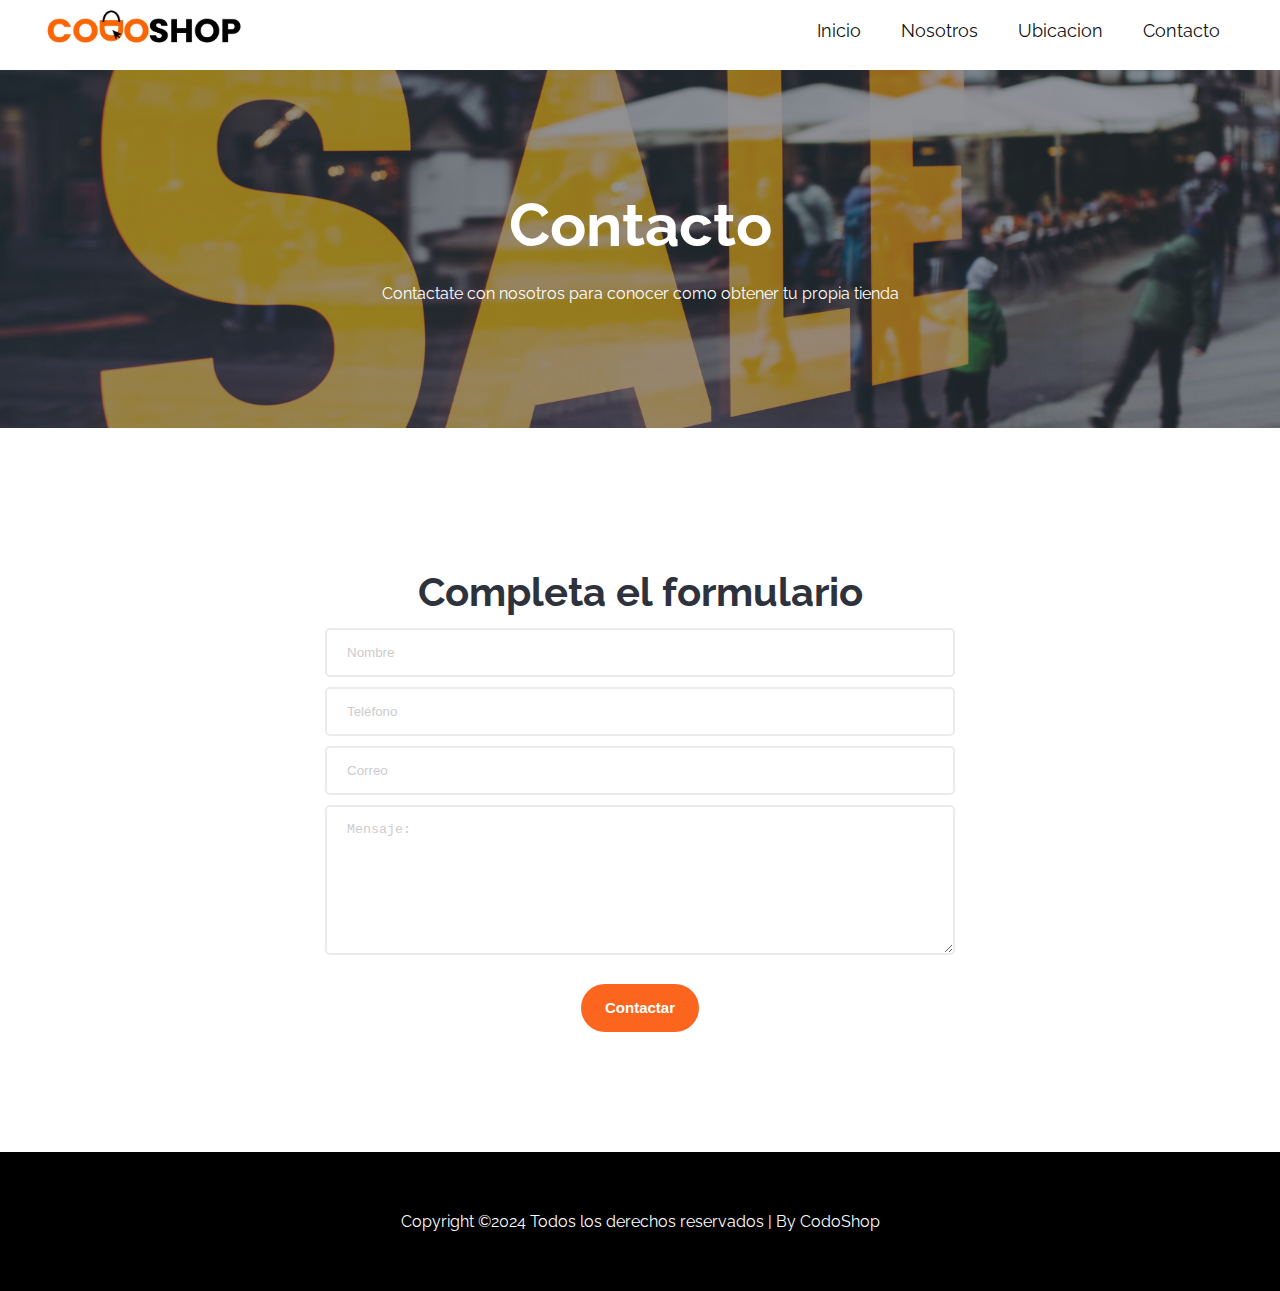
==== contacto.html @ e2a41a15 "segundo commit" ====
<!DOCTYPE html>
<html lang="en">
<head>
    <meta charset="UTF-8">
    <meta name="viewport" content="width=device-width, initial-scale=1.0">
    <title>Contacto</title>
    <link rel="shortcut icon" href="img/faviconico.ico" type="image/x-icon">
    <link rel="stylesheet" href="estilo.css">

</head>
<body>

    <header class="header">

        <div class="menu container-nav">
            <a href="index.html" class="logo"><img src="img/logocodoshop.jpg" alt=""></a>
            <input type="checkbox" id="menu" />
            <label for="menu">
                <img src="img/menu.png" class="menu-icono" alt="menu">
            </label>

            <nav class="navbar">
                <ul>
                    <li><a href="index.html">Inicio</a></li>
                    <li><a href="nosotros.html">Nosotros</a></li>
                    <li><a href="ubicacion.html">Ubicacion</a></li>
                    <li><a href="contacto.html">Contacto</a></li>
                </ul>
            </nav>

        </div>
    </header>


 <main>   
    <section class="page-header-section about-1">
        <div class="section-header-wrapper no-padding-bottom">
            <h1 class="title white-text">Contacto</h1>
            <p class="section-description white-text">
                Contactate con nosotros para conocer como obtener tu propia tienda
            </p>
        </div>
    </section>

    <section class="section">
        <div class="section-header-wrapper section-header-wrapper-form no-padding-bottom">
            <h2 class="section-header">Completa el formulario</h2>
    
            <div class="formulario">
                <form action="https://formspree.io/f/mknlykzz" method="POST" class="form" id="formulario"
                    onsubmit="return false;">
    
                
                    <input type="text" name="nombre" id="nombre" placeholder="Nombre">
                    <p class="error" id="error-nombre"></p>
    
                  
                    <input type="text" name="tel" id="tel" placeholder="Teléfono">
                    <p class="error" id="error-telefono"></p>
    
                    
                    <input type="text" name="mail" id="mail" placeholder="Correo">
                    <p class="error" id="error-mail"></p>
    
                   
                    <textarea name="coment" id="coment" placeholder="Mensaje:"></textarea>
                    <p class="error" id="error-comentario"></p>
    
                    <button type="submit" onclick="validarFormulario()" class="button contact-ready-button w-button">Contactar</button>
    
                </form>
    
            </div>
        </div>
    </section>

</main> 

<footer class="footer">
    <span>
        Copyright &copy;2024 Todos los derechos reservados | By CodoShop
    </span>
</footer>
    <script src="js/valida-form.js"></script>
</body>
</html>
---- estilo.css ----
@import url('https://fonts.googleapis.com/css2?family=Raleway:wght@300;400;700&family=Satisfy&display=swap');

*{
    margin: 0;
    padding: 0;
    box-sizing: border-box;
    text-decoration: none;
    list-style-type: none;
}


body{
    font-family: 'Raleway', sans-serif;
}
.container-nav {
    max-width: 1200px;
    margin: 0 auto;
}


.header {
    display: flex;
    align-items: center;
    background-color: #fff;
    padding: 35px 0;
}

.menu   {
    position: absolute;
    top: 0;
    left: 0;
    right: 0;
    display: flex;
    align-items: center;
    justify-content: space-between;
}

.logo{
    font-size: 25px;
    color: #111;
    text-transform: uppercase;
    font-weight: 800;
}

.logo img {
    width: 200px;
    margin: 5px 5px 0 5px;
}


.menu .navbar ul li {
    position: relative;
    float: left;
}

.menu .navbar ul li a {
    font-size: 18px;
    padding: 20px;
    color: #111;
    display: block;
}

#menu {
    display: none;
}

.menu-icono {
    width: 25px;
}

.menu label {
    cursor: pointer;
    display: none;
}

.submenu {
    position: relative;
}

.submenu #carrito {
    display: none;
}

.submenu:hover #carrito {
    display: block;
    position: absolute;
    right: 0;
    backdrop-filter: blur(10px);
    top: 100%;
    z-index: 1;
    background-color: #4e4b5076;
    padding: 20px;
    min-width: 400px;
}


table {
    width: 100%;
}

th, td {
    color: #fff;
}

.borrar {
    background-color: #111;
    border-radius: 50%;
    padding: 5px 10px;
    text-decoration: none;
    color: #fff;
    font-weight: 800;
    cursor: pointer;
}



.container{
    width: 90%;
    min-height: 70vh;
    max-width: 1200px;
    margin: 0 auto;
    overflow: hidden;
}

.icons{
    position: absolute;
    display: none;
    font-size: 2.8rem;
    cursor: pointer;
}

#check{
    display: none;
   }


.slider-container {
    width: auto;
    margin: auto;
    overflow: hidden;
    position: relative;
    border-color: #d45500;
}

.slider{
    background-color: #fff;

    display: flex;
    width: 100%;
    transition: transform 2s ease-in-out;
}

.slider img {
    width: 100%;

}

.tiendas-container {
    display: flex;
    display: flex;
    flex-wrap: wrap; 
    justify-content: space-between; 
    gap: 20px; 
    padding: 20px;
}

.tienda {
    border: 1px solid #ddd;
    border-radius: 10px;
    padding: 20px;
    margin: 20px;
    width: 300px;
    text-align: center;
    box-shadow: 0px 4px 8px rgba(0, 0, 0, 0.1);
    transition: transform 0.3s ease;
    flex-direction: column;
}

.tienda:hover {
    transform: translateY(-10px);
}

.slider-tiendas {
    position: relative;
    width: 100%;
    height: 200px;
    overflow: hidden;
    border-radius: 10px;
}

.tienda-img {
    max-width: 100%;
    height: auto;
    
    display: none;
    transition: opacity 0.5s ease;
}

.tienda-img.active {
    display: block;
    opacity: 1;
}

button.prev, button.next {
    position: absolute;
    top: 50%;
    transform: translateY(-50%);
    background-color: rgba(0, 0, 0, 0.5);
    color: white;
    border: none;
    padding: 10px;
    cursor: pointer;
    border-radius: 50%;
    font-size: 20px;
}

button.prev {
    left: 10px;
}

button.next {
    right: 10px;
}

button.prev:hover, button.next:hover {
    background-color: rgba(0, 0, 0, 0.8);
}

.tienda-text h3 {
    margin: 10px 0;
    font-size: 1.5em;
}

.tienda-text p {
    margin: 5px 0;
}

.btn-agregar-carrito {
    background-color: #28a745;
    color: white;
    padding: 10px 20px;
    border: none;
    cursor: pointer;
    border-radius: 5px;
    font-size: 1em;
    transition: background-color 0.3s ease;
}

.btn-agregar-carrito:hover {
    background-color: #218838;
}


.info-container{
    padding-top: 15px;
    padding-bottom: 15px;
    display: flex;
    justify-content: space-evenly;
    width: auto;
    gap: 10px;
    text-align: center;
}
.info{
    display: flex;
    flex-direction: column;
    justify-content: space-evenly;
    align-items: center;
    width: auto;
}
.info p{
    font-size: 22px;
    padding-top: 5px;

}

.info img{
    height: auto;
    max-height:150px;
}

.novedades{
    background-color: #d45500;

    
}
.novedades p{
    font-size: 25px;
    padding: 5px;;
    width: 100%;
    color: white;
    align-items: center;
    text-align: center;
}


#cart {
    position: fixed;
    top: 20px;
    right: 20px;
    width: 500px;
    background-color: #ffffff;
    border-radius: 10px;
    box-shadow: 0 4px 12px rgba(0, 0, 0, 0.3);
    padding: 20px;
    z-index: 1000;
    display: none; 
    transition: transform 0.3s ease, opacity 0.3s ease;
    transform: translateY(0);
    opacity: 1;
}

#cart.show {
    display: block;
    transform: translateY(0); 
}


#cart h2 {
    font-size: 1.6em;
    color: #333;
    text-align: center;
    margin-bottom: 20px;
    border-bottom: 2px solid #eee;
    padding-bottom: 10px;
}


.cart-item {
    display: flex;
    justify-content: space-between;
    align-items: center;
    margin-bottom: 12px;
    padding: 10px;
    border-radius: 5px;
    background-color: #f8f9fa;
    box-shadow: 0 2px 4px rgba(0, 0, 0, 0.1);
    transition: background-color 0.2s ease;
}

.cart-item p {
    margin: 0;
    font-size: 0.95em;
    color: #555;
}

.cart-item p:first-child {
    font-weight: bold;
}


.btn-eliminar {
    background-color: #e63946;
    color: #fff;
    border: none;
    padding: 5px 8px;
    cursor: pointer;
    border-radius: 5px;
    font-size: 0.8em;
    transition: background-color 0.3s ease;
}

.btn-eliminar:hover {
    background-color: #d62839;
}


#cart .total-price {
    font-size: 1.1em;
    font-weight: bold;
    color: #333;
    text-align: right;
    margin-top: 15px;
    padding-top: 10px;
    border-top: 1px solid #ddd;
}


#cart .btn-comprar {
    background-color: #007bff;
    color: white;
    border: none;
    padding: 12px;
    border-radius: 5px;
    cursor: pointer;
    width: 100%;
    font-size: 1em;
    text-align: center;
    margin-top: 20px;
    transition: background-color 0.3s ease;
}

#cart .btn-comprar:hover {
    background-color: #0056b3;
}


#cart .btn-cerrar {
    position: absolute;
    top: 10px;
    right: 10px;
    background: none;
    border: none;
    font-size: 1.5em;
    color: #333;
    cursor: pointer;
    padding: 5px;
    border-radius: 50%;
    transition: background-color 0.3s ease;
}

#cart .btn-cerrar:hover {
    background-color: rgba(0, 0, 0, 0.1);
}


.slider_staff{
    background-color:#fff;
    padding: 40px 0;
}


.slider_container{
    display: grid;
    grid-template-columns: 50px 1fr 50px;
    align-items: center;
    gap: 1em;
}

.slider_body{
    grid-column: 2/3;
    grid-row: 1/2;
    opacity: 0;
    pointer-events: none;
    display: grid;
    background-color: #fff;
    grid-template-columns: 1fr max-content;
    align-items: center;
    transition: opacity 1.5s;
}

.slider_body--show{
    opacity: 1;
    pointer-events: unset;
}

.slider_texts{
    max-width: 600px;
}

.subtitle{
    font-size: 2rem;
    margin-bottom: 20px;
}

.slider_review{
    font-size: 16px;
    line-height: 1.7;
    color: #9096a4;
}

.slider_img{
    width: 230px;
    height: 230px;
    border-radius: 50%;
    object-fit: cover;
    display: block;
    margin: auto;
}

.slider_arrow{
    cursor: pointer;
    width: 90%;

}

.slider_arrow:nth-of-type(2){
    justify-self: end;
}

.slider_heading {
    color: #242a36;
    margin: auto;
    text-align: center;
    font-size: 40px;
    line-height: 65px;
    font-weight: 700;
    letter-spacing: -.98px;
}




.title{
    font-size: 60px;
    margin-bottom: 20px;
}

.page-header-section {
    overflow: hidden;
    padding: 120px 24px;
    background-color: #7567f8;
    color: #fff;
    text-align: center;
}

.page-header-section.about-1 {
    background-image: linear-gradient(180deg, rgba(46, 50, 60, 0.5), rgba(46, 50, 60, 0.5)), url("img/banner.jpg");
    background-position: 0px 0px, 100% 55%;
    background-size: auto, cover;
    background-repeat: repeat, no-repeat;
    background-attachment: scroll, scroll;
  }
  

.section {
    overflow: hidden;
    padding: 120px 24px;
    background-color: #fff;
    color: #111;
    text-align: center;
  }

  .color-3 {
    background-color: #f5f6f9;
  }

  .section-header-wrapper {
    display: block;
    max-width: 570px;
    margin-right: auto;
    margin-left: auto;
    padding-bottom: 64px;
    flex-direction: column;
    justify-content: center; 
    align-items: center;
    text-align: center;
  }

  .section-header-wrapper.no-padding-bottom {
    padding-bottom: 0px;
  }

  .section-small-header {
    margin-bottom: 0px;
    color: #fc651d;
    font-size: 12px;
    line-height: 20px;
    font-weight: 700;
    letter-spacing: 4px;
    text-transform: uppercase;
  }
  
  .section-header {
    margin-top: 20px;
    margin-bottom: 8px;
    color: #2e323c;
    font-size: 40px;
  }
  
  .section-description {
    color: #9096a4;
    font-size: 16px;
    line-height: 28px;
  }

  .white-text {
    color: #fff;
  }

  .button{
    height: 48px;
    padding: 11px 24px;
    border-radius: 24px;
    font-size: 15px;
    line-height: 24px;
    font-weight: 700;
  }

  .button.contact-ready-button{
    margin-top: 20px;
    background-color: #fc651d;
    background-image: none;
    transition: box-shadow 300ms ease;
    font-size: 15px;
    line-height: 24px;
    font-weight: 700;
  }

  .w-button{
    display: inline-block;
    color: white;
    border: 0;
    text-decoration: none;
    cursor: pointer;
    text-align: center;
  }


.footer{
    width: 100%;
    text-align: center;
    font-size: 16px;
    color: #fff;
    padding: 60px 0;
    background-color: #000;
}

.formulario {
    display: flex;
    flex-direction: column;
    margin: auto;
    width: 70%;
}


.section-header-wrapper-form {
    max-width: 900px;
  }


.formulario  input[type="text"], .formulario  input[type="email"],
.formulario  textarea{
  width: 100%;
  margin: 5px 0;
  padding: 15px 20px;
  background: none;
  border-radius: 5px;
  border: 2px solid rgba(204, 204, 204, 0.383);
  font-weight: 300;
}

.formulario  textarea{
  height:150px;
  max-height: 150px;
  max-width: 100%;
  min-width: 100%;
  min-height: 150px;
}

::placeholder {
    color:rgb(204, 204, 204);
  }


.destacados{
    text-transform: uppercase;
    font-weight: 500;
    background-color: #d45500;
    text-align: center;
    padding:7px;
    font-size: 30px;
    color: white;
}
.error{
    font-size: 10px;
    color: red;
}
.nosotros{
    padding: 20px;
    text-align: center;
    font-size: 18px;
}

@media (max-width:991px) {
    .menu {
        padding: 20px;
    }

    .menu label {
        display: initial;
    }

    .menu .navbar {
        position: absolute;
        top: 100%;
        left: 0;
        right: 0;
        background-color: #181818;
        display: none;
    }

    .menu .navbar ul li {
        width: 100%;
    }

    .menu .navbar ul li a {
        color: #fff;
    }

    #menu:checked ~ .navbar {
        display: initial;
    }
    
    .logo {
        display: none;
    }

    .submenu:hover #carrito {
        min-width: 100%;
    }


}



@media screen and (max-width:767px){
    .slider_container{
        grid-template-columns: 25px 1fr 24px;
    }

    .slider_arrow{
        width: 100%;
    }

    .slider_img{
        width: 180px;
        height: 180px;
    }

    .subtitle{
        font-size: 1.5rem; 
        margin-bottom: 15px;
    }

    .slider_review{
        font-size: .95rem;
        line-height: 1.6;
    }

    
    .section {
        padding-top: 60px;
        padding-bottom: 60px;
    }

    .section-header {
        margin-top: 24px;
        margin-bottom: 8px;
        font-size: 24px;
        line-height: 32px;
    }

    .section-small-header {
        font-size: 10px;
        line-height: 16px;
        letter-spacing: 3px;
    }

    .section-description {
        font-size: 14px;
        line-height: 24px;
    }

    .page-header-section {
        padding-top: 60px;
        padding-bottom: 60px;
    }

    .slider_heading {
        font-size: 28px;
    }

    .title{
        font-size: 34px;
        margin-top: 24px;
        margin-bottom: 8px;
        line-height: 34px;
    }

    .button.contact-ready-button {
        margin-bottom: -40px;
    }

    .footer{
        font-size: 14px;
    }

    .info-container{
        display: flex;
        justify-content: space-evenly;
        flex-direction: column;
        width: auto;
    }


    .section-header {
        margin-top: 24px;
        margin-bottom: 8px;
        font-size: 20px;
        line-height: 32px;
    }

    .section-small-header {
        font-size: 10px;
        line-height: 16px;
        letter-spacing: 3px;
    }

    .section-description {
        font-size: 14px;
        line-height: 24px;
    }

    .button.contact-ready-button {
        margin-bottom: -40px;
    }
    .section-header-wrapper {
        max-width: 100%;
        padding-right: 8px;
        padding-left: 8px;
    }

    .button.contact-ready-button.ready-button {
        padding-top: 13px;
    }
    
    .slider_heading {
        font-size: 24px;
    }
    .title{
        margin-bottom: 24px;
    }

    .tiendas-container {
        padding: 15px;
        display: flex;
        flex-direction: column;
        justify-content:space-around;
        align-content:space-between;
        align-items: center;
        gap: 10px;
    }

    .info img{
        height: auto;
        max-height:100px;
    }

    .info p {
        font-size: 16px;
    }

    .destacados{
       font-size: 20px;
    }
}
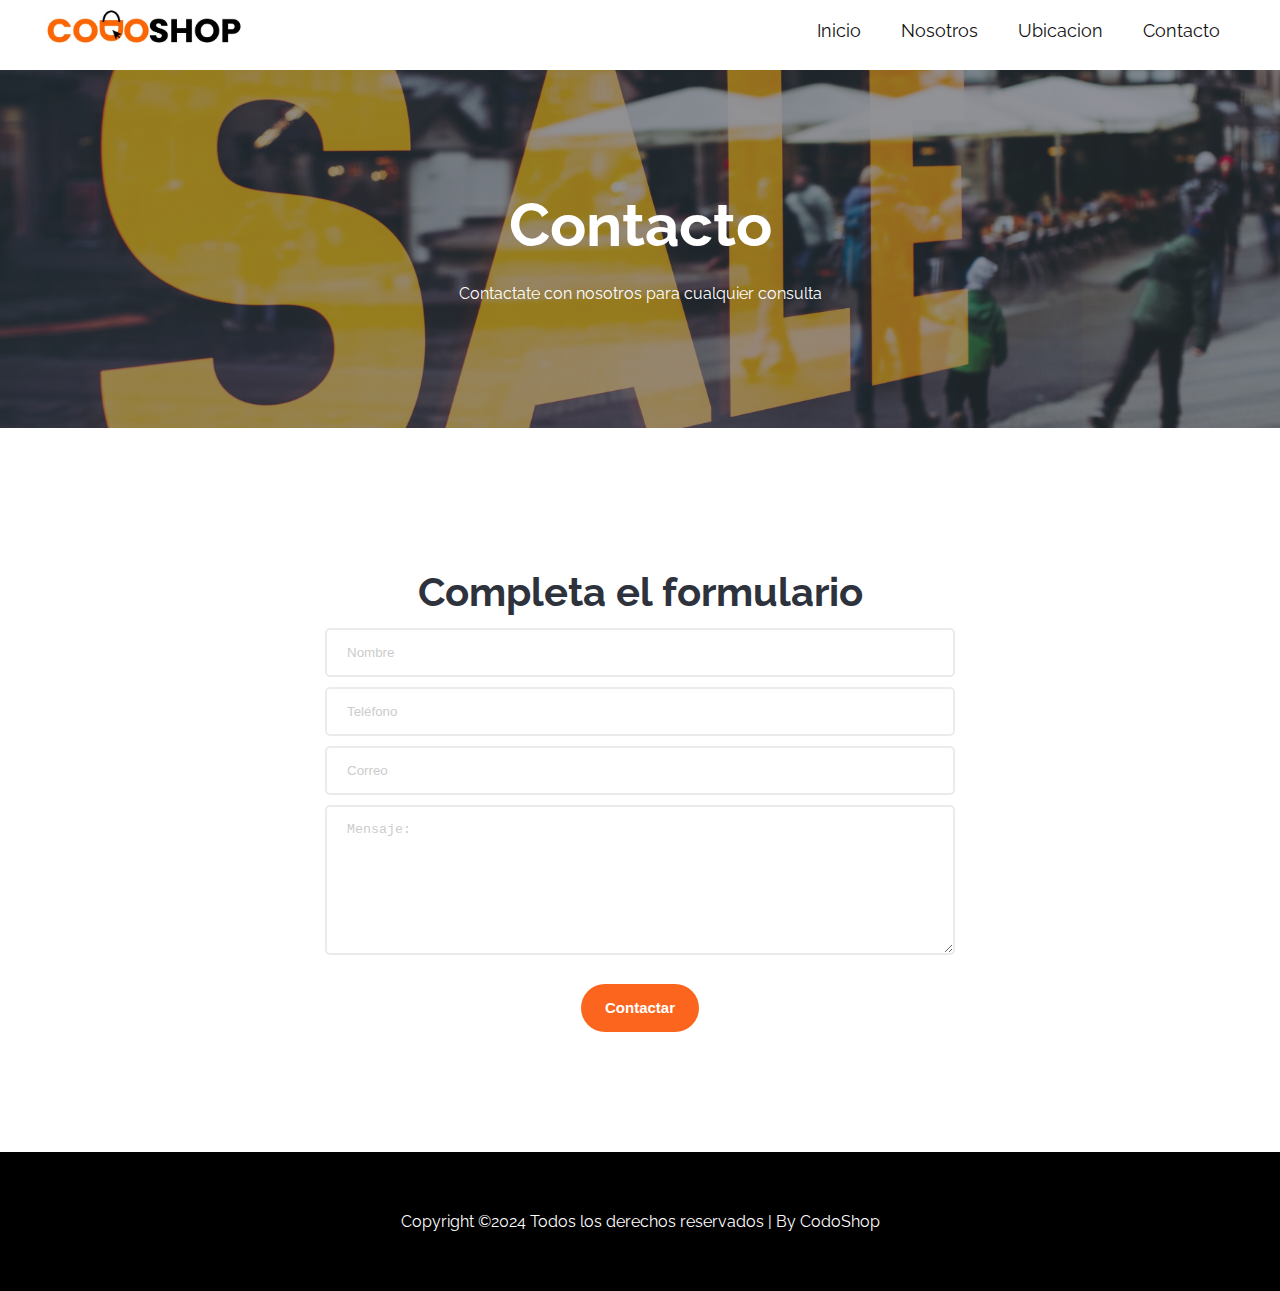
==== commit 1b965c2b: "vs 1.1" ====
--- a/contacto.html
+++ b/contacto.html
@@ -37,7 +37,7 @@
         <div class="section-header-wrapper no-padding-bottom">
             <h1 class="title white-text">Contacto</h1>
             <p class="section-description white-text">
-                Contactate con nosotros para conocer como obtener tu propia tienda
+                Contactate con nosotros para cualquier consulta
             </p>
         </div>
     </section>
--- a/estilo.css
+++ b/estilo.css
@@ -672,11 +672,16 @@
 
     .menu .navbar {
         position: absolute;
+        text-align: center;
         top: 100%;
         left: 0;
         right: 0;
         background-color: #181818;
         display: none;
+        flex-direction: column;
+        max-height: 100vh; 
+        overflow-y: auto; 
+        z-index: 1000; 
     }
 
     .menu .navbar ul li {
@@ -688,9 +693,9 @@
     }
 
     #menu:checked ~ .navbar {
-        display: initial;
-    }
-    
+        display: flex;
+    }
+
     .logo {
         display: none;
     }
@@ -699,7 +704,7 @@
         min-width: 100%;
     }
 
-
+    
 }
 
 
@@ -783,6 +788,9 @@
         width: auto;
     }
 
+    .novedades p{
+        font-size: 3vw;
+    }
 
     .section-header {
         margin-top: 24px;
